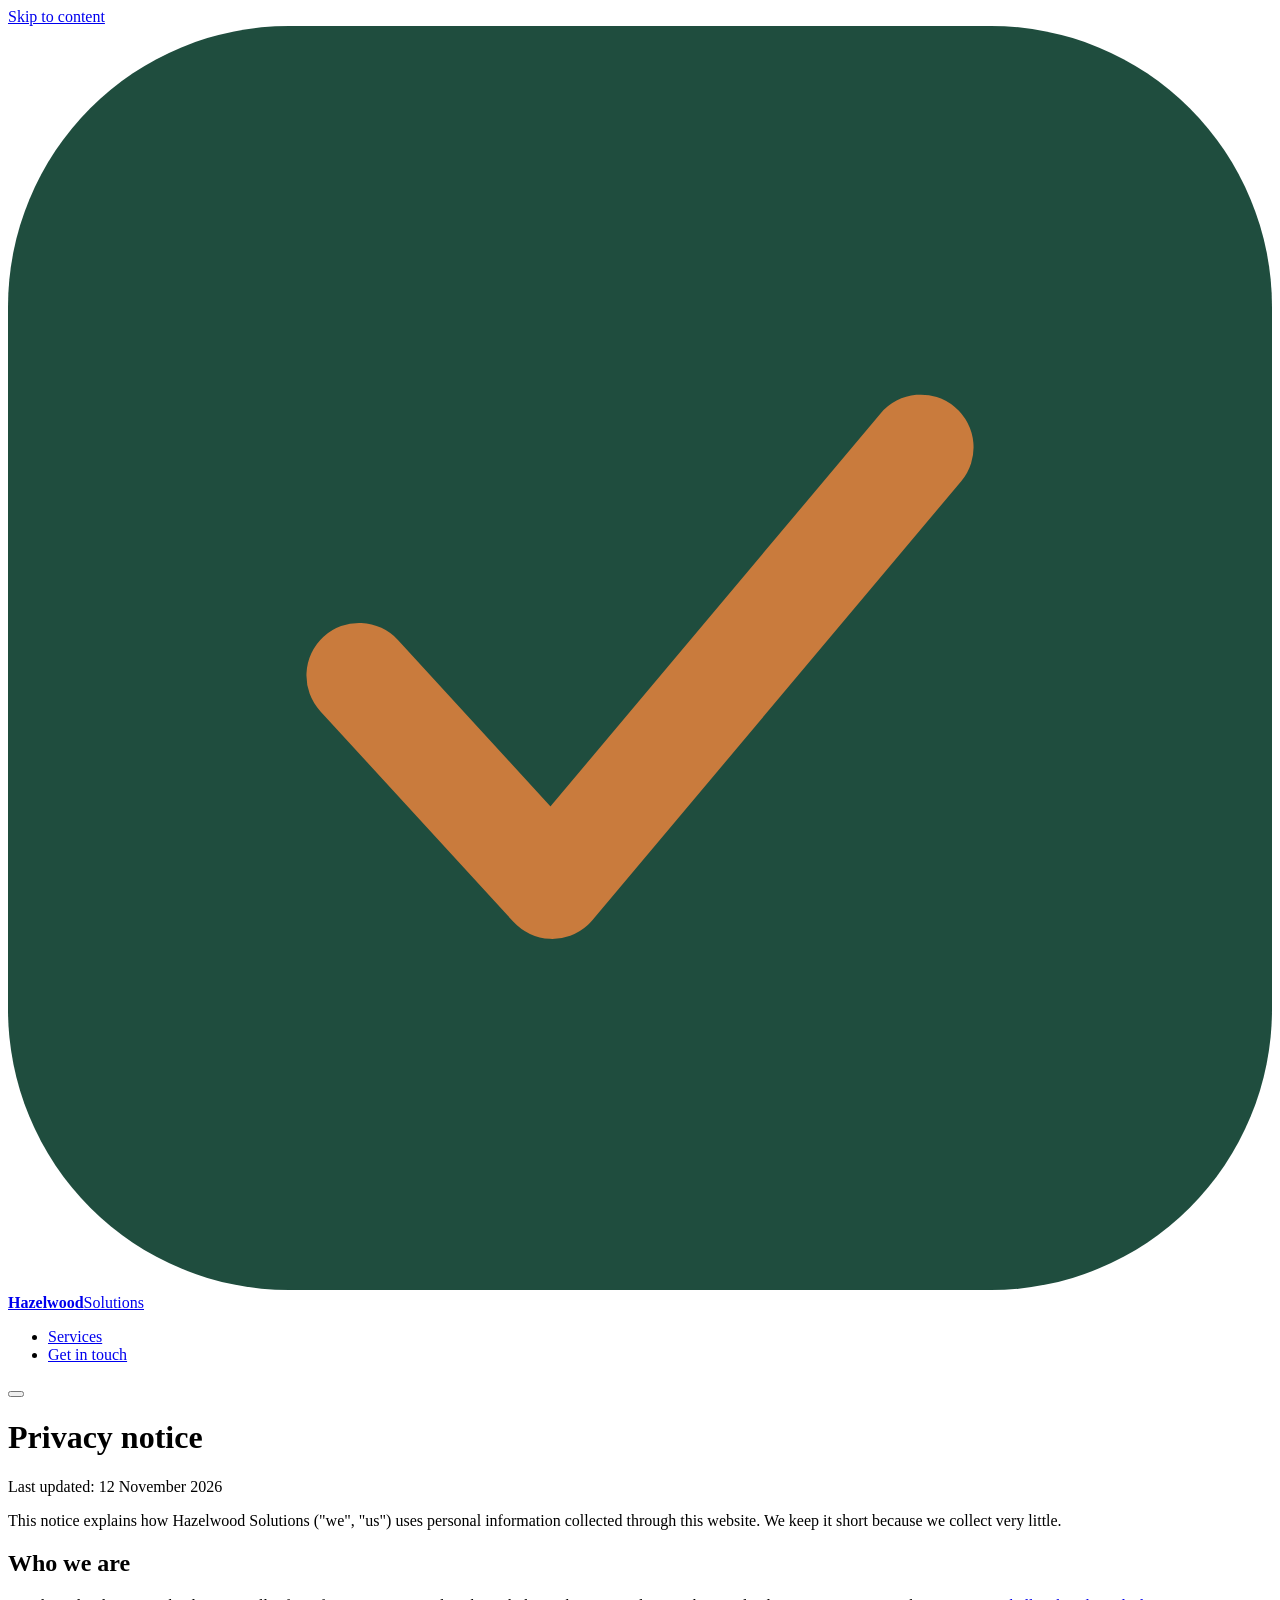
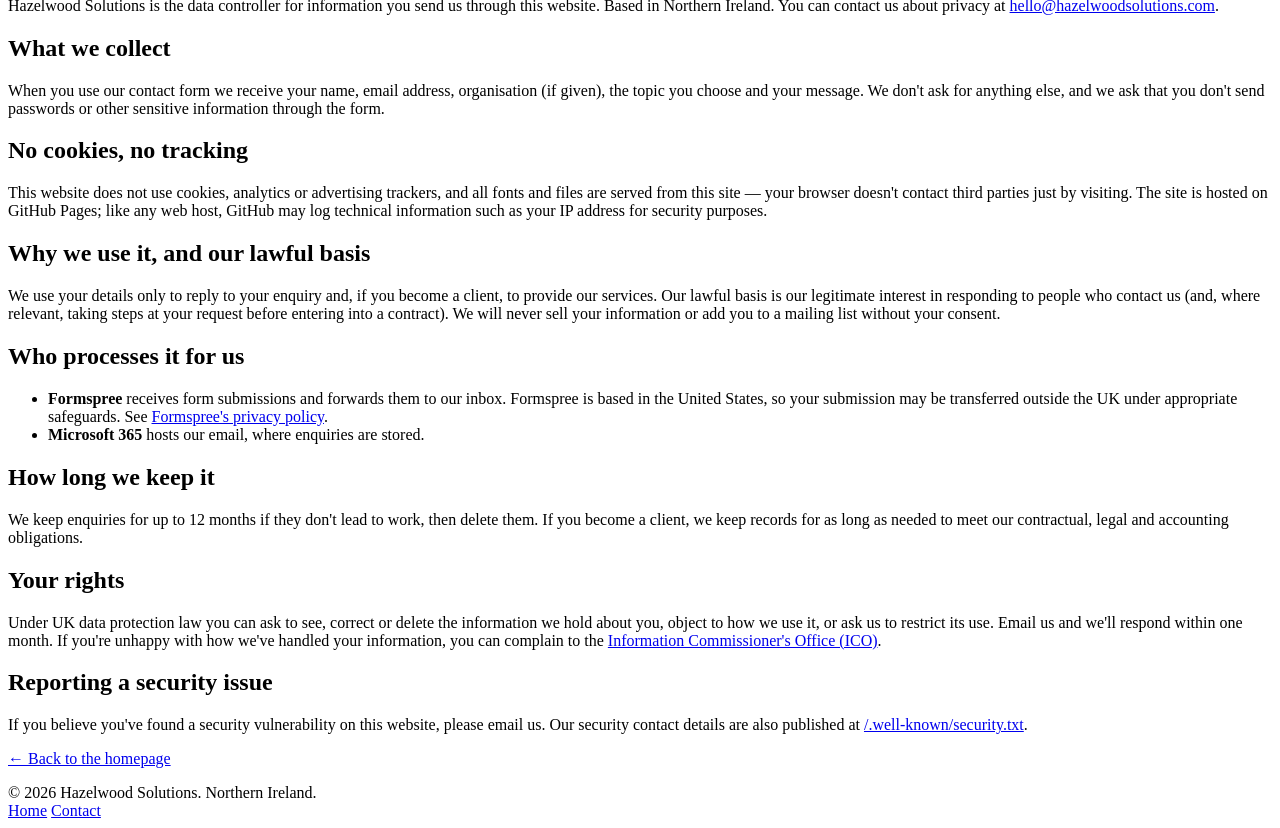
==== privacy.html @ 797a72bb "Add files via upload" ====
<!DOCTYPE html>
<html lang="en-GB">
<head>
  <meta charset="UTF-8">
  <meta http-equiv="Content-Security-Policy" content="default-src 'none'; script-src 'self'; style-src 'self'; img-src 'self'; font-src 'self'; form-action 'none'; base-uri 'none'; upgrade-insecure-requests">
  <meta name="referrer" content="strict-origin-when-cross-origin">
  <meta name="viewport" content="width=device-width, initial-scale=1.0">
  <title>Privacy notice — Hazelwood Solutions</title>
  <meta name="description" content="How Hazelwood Solutions uses the personal information you share with us.">
  <meta name="theme-color" content="#1F4D3E">
  <link rel="icon" href="assets/img/favicon.svg" type="image/svg+xml">
  <link rel="stylesheet" href="assets/css/style.css">
  <script src="assets/js/main.js"></script>
</head>
<body>
  <a class="skip-link" href="#main">Skip to content</a>

  <nav aria-label="Main">
    <div class="nav-inner">
      <a href="index.html" class="nav-logo" aria-label="Hazelwood Solutions — home">
        <svg class="logo-icon" viewBox="0 0 36 36" fill="none" xmlns="http://www.w3.org/2000/svg" aria-hidden="true">
          <rect width="36" height="36" rx="8" fill="#1F4D3E"/>
          <path d="M10 18.5L15.5 24.5L26 12" stroke="#C97B3D" stroke-width="3" stroke-linecap="round" stroke-linejoin="round"/>
        </svg>
        <div class="logo-text"><strong>Hazelwood</strong><span>Solutions</span></div>
      </a>
      <ul class="nav-links" id="nav-links">
        <li><a href="index.html#services">Services</a></li>
        <li><a href="index.html#contact" class="nav-cta">Get in touch</a></li>
      </ul>
      <button class="nav-toggle" type="button" aria-label="Open menu" aria-expanded="false" aria-controls="nav-links" id="nav-toggle">
        <span></span><span></span><span></span>
      </button>
    </div>
  </nav>

  <main id="main" class="page">
    <div class="container">
      <h1>Privacy notice</h1>
      <p class="page-meta">Last updated: 12 November 2026</p>

      <p>This notice explains how Hazelwood Solutions ("we", "us") uses personal information collected through this website. We keep it short because we collect very little.</p>

      <h2>Who we are</h2>
      <p>Hazelwood Solutions is the data controller for information you send us through this website. Based in Northern Ireland. You can contact us about privacy at <a href="mailto:hello@hazelwoodsolutions.com">hello@hazelwoodsolutions.com</a>.</p>

      <h2>What we collect</h2>
      <p>When you use our contact form we receive your name, email address, organisation (if given), the topic you choose and your message. We don't ask for anything else, and we ask that you don't send passwords or other sensitive information through the form.</p>

      <h2>No cookies, no tracking</h2>
      <p>This website does not use cookies, analytics or advertising trackers, and all fonts and files are served from this site — your browser doesn't contact third parties just by visiting. The site is hosted on GitHub Pages; like any web host, GitHub may log technical information such as your IP address for security purposes.</p>

      <h2>Why we use it, and our lawful basis</h2>
      <p>We use your details only to reply to your enquiry and, if you become a client, to provide our services. Our lawful basis is our legitimate interest in responding to people who contact us (and, where relevant, taking steps at your request before entering into a contract). We will never sell your information or add you to a mailing list without your consent.</p>

      <h2>Who processes it for us</h2>
      <ul>
        <li><strong>Formspree</strong> receives form submissions and forwards them to our inbox. Formspree is based in the United States, so your submission may be transferred outside the UK under appropriate safeguards. See <a href="https://formspree.io/legal/privacy-policy" rel="noopener noreferrer">Formspree's privacy policy</a>.</li>
        <li><strong>Microsoft 365</strong> hosts our email, where enquiries are stored.</li>
      </ul>

      <h2>How long we keep it</h2>
      <p>We keep enquiries for up to 12 months if they don't lead to work, then delete them. If you become a client, we keep records for as long as needed to meet our contractual, legal and accounting obligations.</p>

      <h2>Your rights</h2>
      <p>Under UK data protection law you can ask to see, correct or delete the information we hold about you, object to how we use it, or ask us to restrict its use. Email us and we'll respond within one month. If you're unhappy with how we've handled your information, you can complain to the <a href="https://ico.org.uk/make-a-complaint/" rel="noopener noreferrer">Information Commissioner's Office (ICO)</a>.</p>

      <h2>Reporting a security issue</h2>
      <p>If you believe you've found a security vulnerability on this website, please email us. Our security contact details are also published at <a href="/.well-known/security.txt">/.well-known/security.txt</a>.</p>

      <p><a href="index.html">← Back to the homepage</a></p>
    </div>
  </main>

  <footer>
    <div class="container">
      <div class="footer-inner">
        <span class="footer-copy">© <span id="year">2026</span> Hazelwood Solutions. Northern Ireland.</span>
        <div class="footer-links">
          <a href="index.html">Home</a>
          <a href="mailto:hello@hazelwoodsolutions.com">Contact</a>
        </div>
      </div>
    </div>
  </footer>
</body>
</html>
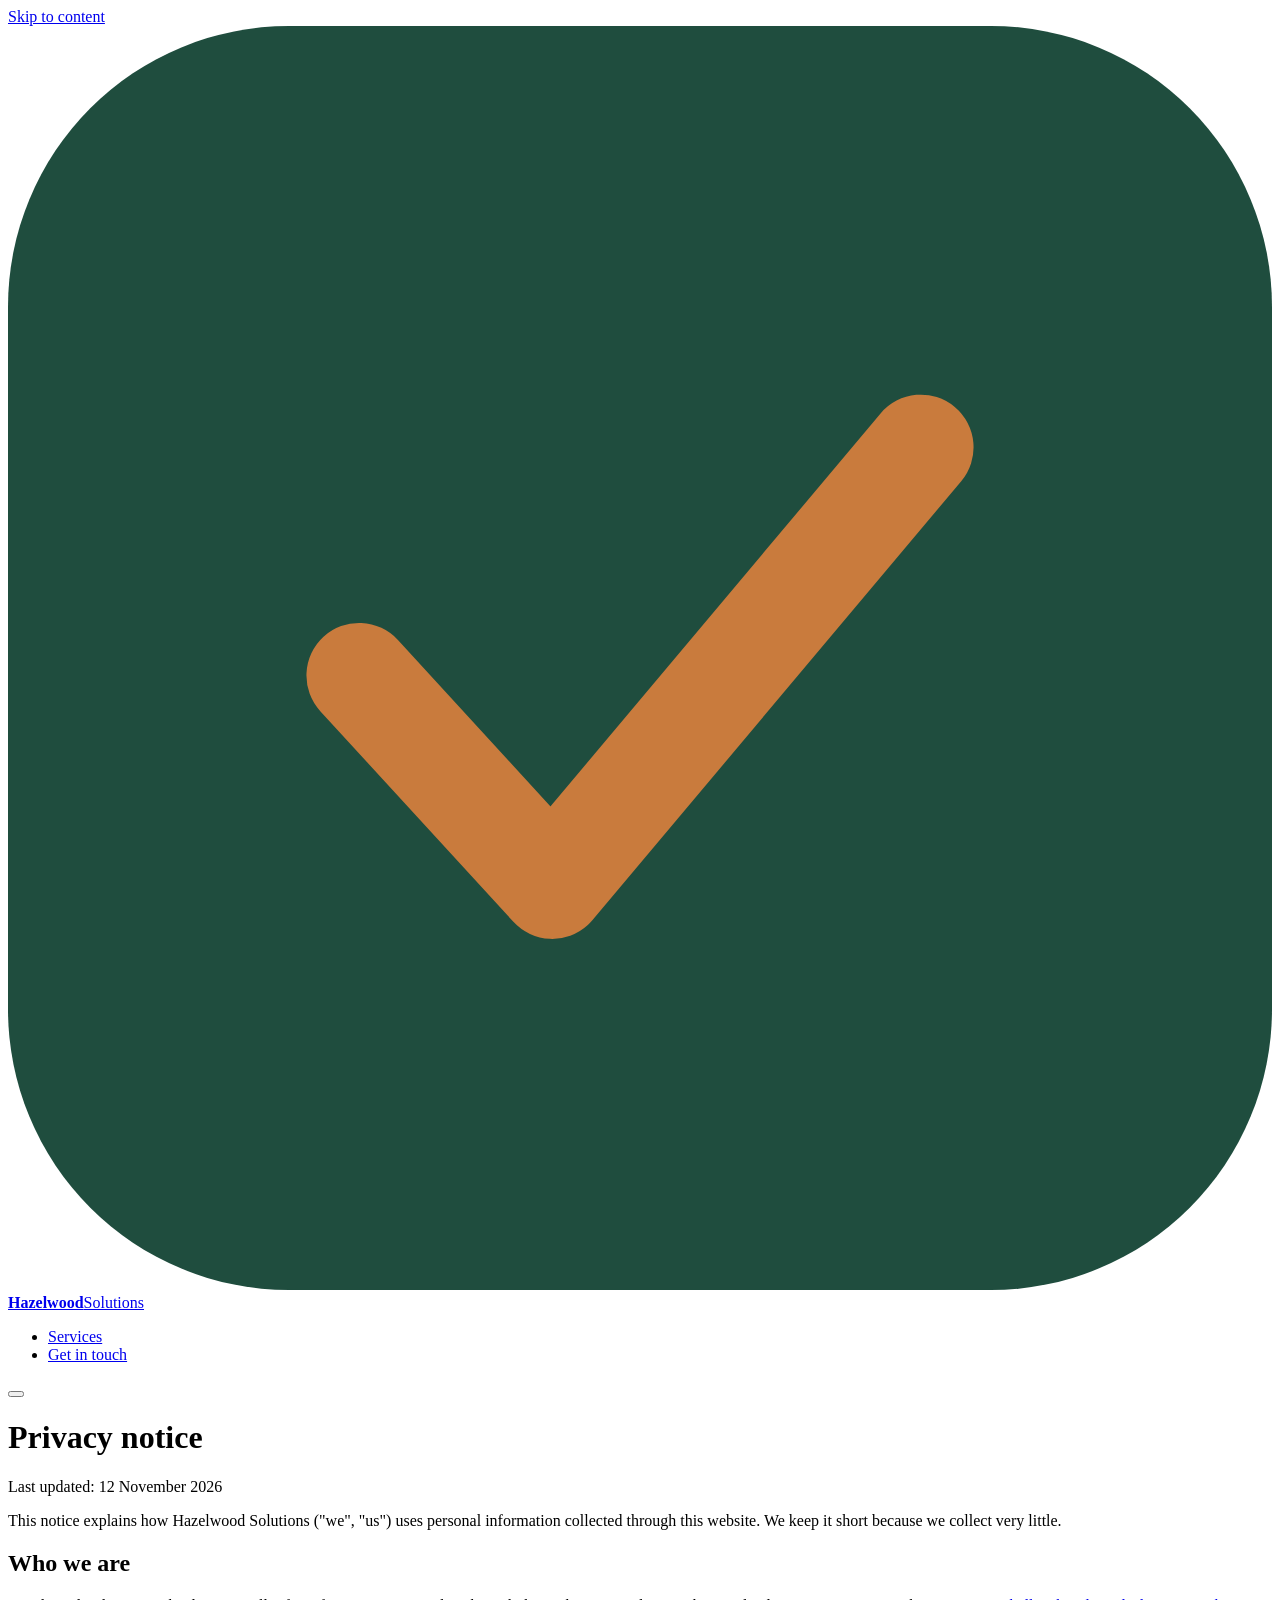
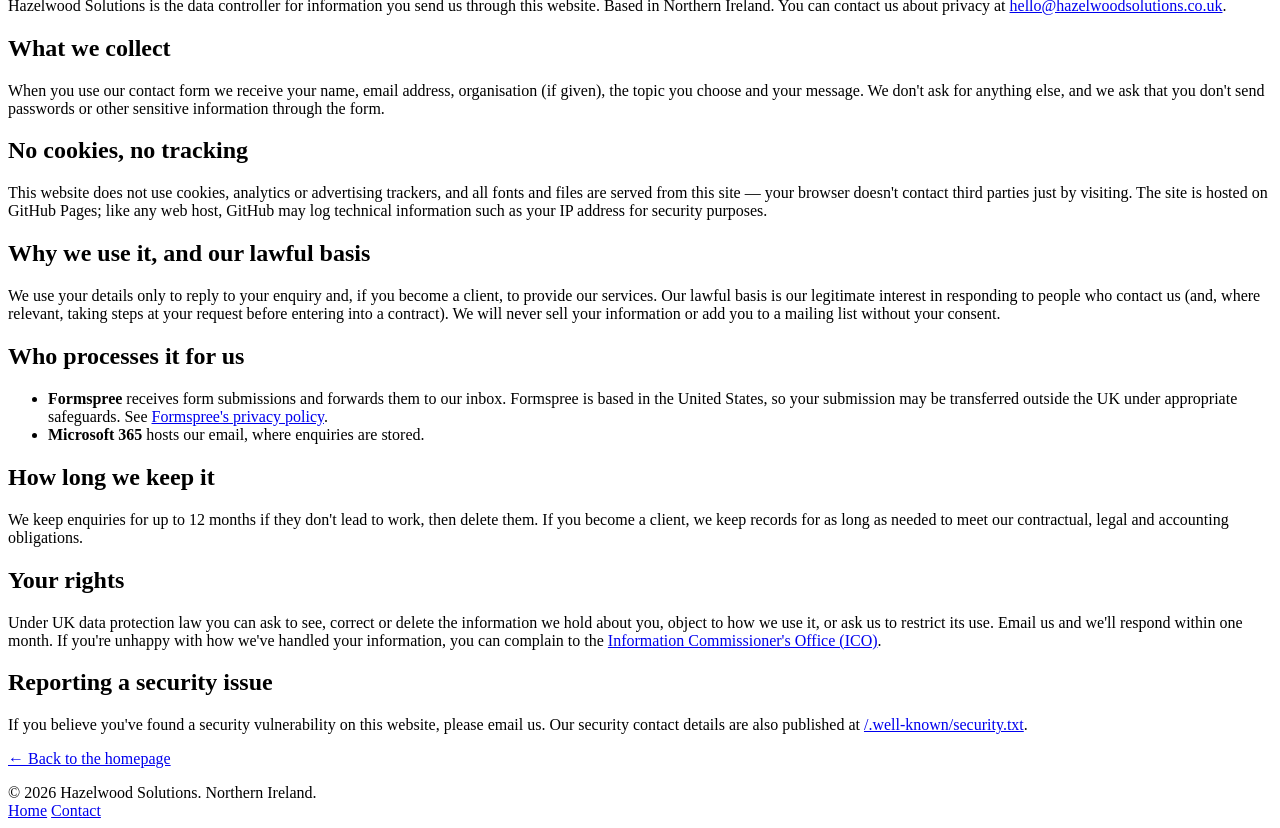
==== commit 1877c846: "Update contact email domain to .co.uk" ====
--- a/privacy.html
+++ b/privacy.html
@@ -42,7 +42,7 @@
       <p>This notice explains how Hazelwood Solutions ("we", "us") uses personal information collected through this website. We keep it short because we collect very little.</p>
 
       <h2>Who we are</h2>
-      <p>Hazelwood Solutions is the data controller for information you send us through this website. Based in Northern Ireland. You can contact us about privacy at <a href="mailto:hello@hazelwoodsolutions.com">hello@hazelwoodsolutions.com</a>.</p>
+      <p>Hazelwood Solutions is the data controller for information you send us through this website. Based in Northern Ireland. You can contact us about privacy at <a href="mailto:hello@hazelwoodsolutions.co.uk">hello@hazelwoodsolutions.co.uk</a>.</p>
 
       <h2>What we collect</h2>
       <p>When you use our contact form we receive your name, email address, organisation (if given), the topic you choose and your message. We don't ask for anything else, and we ask that you don't send passwords or other sensitive information through the form.</p>
@@ -78,7 +78,7 @@
         <span class="footer-copy">© <span id="year">2026</span> Hazelwood Solutions. Northern Ireland.</span>
         <div class="footer-links">
           <a href="index.html">Home</a>
-          <a href="mailto:hello@hazelwoodsolutions.com">Contact</a>
+          <a href="mailto:hello@hazelwoodsolutions.co.uk">Contact</a>
         </div>
       </div>
     </div>
